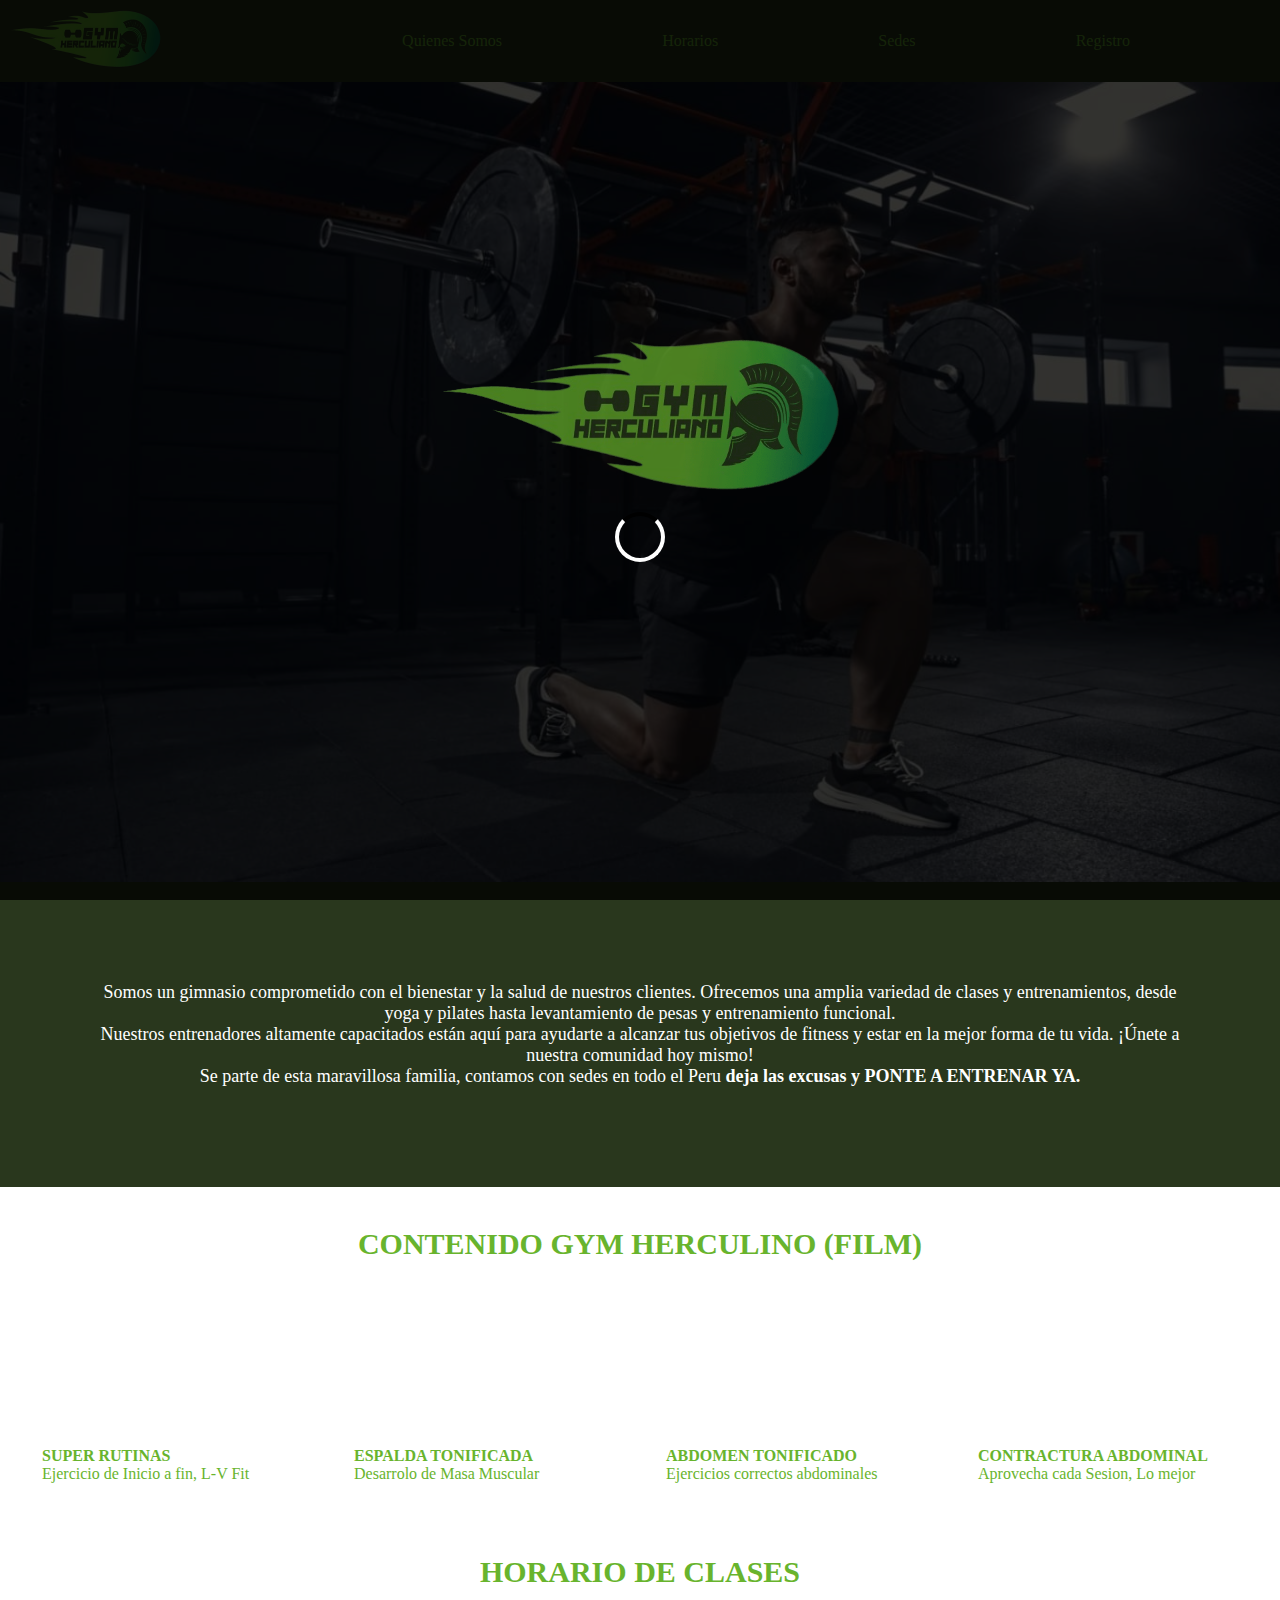
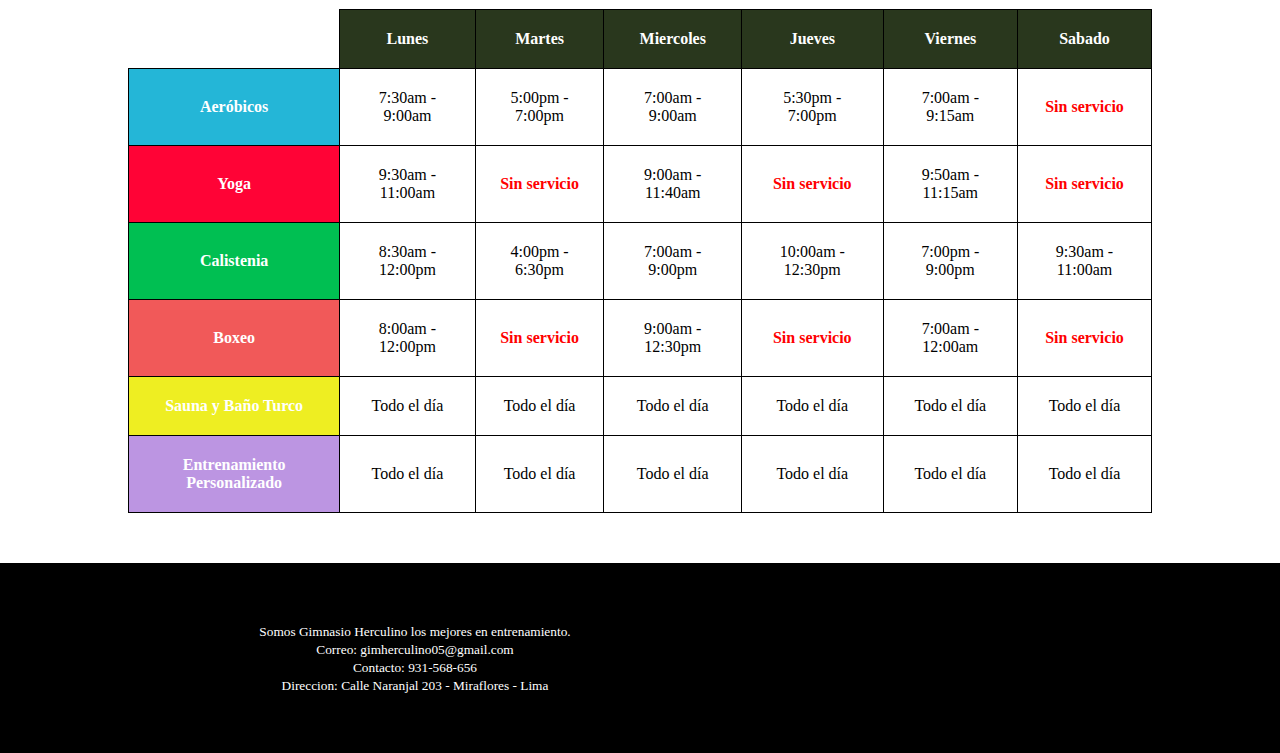
==== index.html @ 0047a0bd "Add files via upload" ====
<!DOCTYPE html>
<html>

<head>
  <meta charset="UTF-8">
  <meta name="viewport" content="width=device-width, initial-scale=1.0">
  <meta http-equiv="X-UA-Compatible" content="ie=edge">
  <title>Gym Herculiano</title>
  <link rel="icon" href="assets/img/logo-ico.ico" type="image/x-icon">
  <link rel="stylesheet" href="assets/css/style.css">
  <link rel="stylesheet" href="assets/css/animation.css">
  <link rel="stylesheet" href="assets/css/styleIndex.css">
  <script src="assets/js/functions.js"> </script>
  <script src="assets/js/models/servicios.js"> </script>
</head>
<body>
  <header id="header">
    <div>
      <a href="index.html"><img src="assets/img/logo.png" alt="250px" width="400px"></a>
    </div>
    <nav>
      <ul>
        <li>
          <a href="#quienesSomos">Quienes Somos</a>
        </li>
        <li>
          <a href="#horarios">Horarios</a>
        </li>
        <li>
          <a href="pages/sedes.html">Sedes</a>
        </li>
        <li>
          <a href="pages/inscripcion.html">Registro</a>
        </li>
      </ul>
    </nav>
  </header>

  <main>

    <div class="contenedorCarousel">
      <div id="carousel"></div>
    </div>

    <div id="quienesSomos">

      <p>Somos un gimnasio comprometido con el bienestar y la salud de nuestros clientes. Ofrecemos una amplia variedad
        de clases y entrenamientos, desde yoga y pilates hasta levantamiento de pesas y entrenamiento funcional.<br>
        Nuestros entrenadores altamente capacitados están aquí para ayudarte a alcanzar tus objetivos de fitness y estar
        en la mejor forma de tu vida. ¡Únete a nuestra comunidad hoy mismo!</p>
      <p>Se parte de esta maravillosa familia, contamos con sedes en todo el Peru <b>deja las excusas y PONTE A ENTRENAR
          YA.</b></p>
    </div>


    <div id="servicios">
      <H3 font="Area">CONTENIDO GYM HERCULINO (FILM)</H3>
      <table>
        <tr>
          <td><iframe width="310" height="150" src="https://www.youtube.com/embed/NNuSILctLo0"
              title="YouTube video player" frameborder="0"
              allow="accelerometer; autoplay; clipboard-write; encrypted-media; gyroscope; picture-in-picture; web-share"
              allowfullscreen></iframe> <br> <b> SUPER RUTINAS</b> <br> Ejercicio de Inicio a fin, L-V Fit</td>
          <td><iframe width="310" height="150" src="https://www.youtube.com/embed/wzIsWDRQmVs"
              title="RUTINA DE ESPALDA - imposible fallar! (Martes) gym topz" frameborder="0"
              allow="accelerometer; autoplay; clipboard-write; encrypted-media; gyroscope; picture-in-picture; web-share"
              allowfullscreen></iframe><br> <b> ESPALDA TONIFICADA</b> <br> Desarrolo de Masa Muscular</td>
          <td><iframe width="310" height="150" src="https://www.youtube.com/embed/6hW1lU0zSXw"
              title="Rutina Para Marcar Abdominales En Casa (15 MIN) | Adiós Barriga" frameborder="0"
              allow="accelerometer; autoplay; clipboard-write; encrypted-media; gyroscope; picture-in-picture; web-share"
              allowfullscreen></iframe><br> <b> ABDOMEN TONIFICADO</b> <br> Ejercicios correctos abdominales</td>
          <td><iframe width="310" height="150" src="https://www.youtube.com/embed/dg5NFMrqbqY"
              title="Rutina en Casa Para Marcar Abdominales | Solo 15 Minutos de abs" frameborder="0"
              allow="accelerometer; autoplay; clipboard-write; encrypted-media; gyroscope; picture-in-picture; web-share"
              allowfullscreen></iframe><br> <b> CONTRACTURA ABDOMINAL</b> <br>Aprovecha cada Sesion, Lo mejor </td>
        </tr>
      </table>
    </div>


    <section id="horarios">
      <h3>HORARIO DE CLASES</h3>
    </section>


  </main>
  <footer id="footer">
    <div>
      <p><small>Somos Gimnasio Herculino los mejores en entrenamiento.<br>Correo:
          gimherculino05@gmail.com<br>Contacto:
          931-568-656<br>Direccion: Calle Naranjal 203 - Miraflores - Lima</small></p>
    </div>
    <iframe
      src="https://www.google.com/maps/embed?pb=!1m18!1m12!1m3!1d3901.5127310227854!2d-76.96973635337072!3d-12.07701059575384!2m3!1f0!2f0!3f0!3m2!1i1024!2i768!4f13.1!3m3!1m2!1s0x9105c654272237ab%3A0x243239c102004611!2sC.%20El%20Naranjal%20203%2C%20Lima%2015023!5e0!3m2!1ses-419!2spe!4v1683480730650!5m2!1ses-419!2spe"
      width="450" style="border:0;" loading="lazy" referrerpolicy="no-referrer-when-downgrade">
    </iframe>
  </footer>
  
  <script src="assets/js/script.js"> </script>

</body>

</html>
---- assets/css/style.css ----
* {
  margin: 0;
  padding: 0;
  box-sizing: border-box;
}

:root {
  --color-primary: #29371D;
  --color-secondary: #68B42D;
  --color-end: red;
  --color-gray: #cbcbcb;
}

#header {
  display: flex;
  flex-flow: row wrap;
  justify-content: center;
  align-items: center;
  width: 100%;
  padding: 10px;
  background-color: var(--color-primary);
}

#header div {
  width: 20%;
}

#header div a img {
  width: 60%;
}

#header nav {
  width: 80%;
}

#header nav ul {
  list-style: none;
}

#header nav ul {
  display: flex;
  flex-flow: row wrap;
  justify-content: space-evenly;
}

#header nav ul li a {
  text-decoration: none;
  color: var(--color-secondary);
  padding: 15px 20px;
  border-radius: 20px;
}

#header nav ul li a:hover {
  background-color: #fff;
}

#footer {
  padding: 20px;
  background-color: black;
  color: white;
  display: flex;
  flex-flow: row wrap;
  justify-content: center;
  align-items: center;
  text-align: center;
  overflow: hidden;
}

#footer div {
  width: 50%;
}

.loader {
  position: fixed;
  top: 0;
  left: 0;
  width: 100%;
  height: 100%;
  background-color: rgba(0, 0, 0, 0.8);
  z-index: 9999;
  display: none;
  justify-content: center;
  align-items: center;
}

.loader.show {
  display: flex;
}

.loader-inner {
  position: relative;
  text-align: center;
  display: flex;
  flex-direction: column;
  align-items: center;
}

.logo {
  width: 400px;
}

.logo {
  max-width: 400px;
  opacity: 0.7;
}

.circle {
  width: 50px;
  height: 50px;
  border: 4px solid #fff;
  border-top: 4px solid #000;
  border-radius: 50%;
  animation: spin 1s infinite linear;
  margin-top: 20px;
}

.noDrop {
  cursor: no-drop;
}



#loading {
  position: fixed;
  top: 0;
  left: 0;
  width: 100%;
  height: 100%;
  background-color: rgba(255, 255, 255, 0.7);
  display: flex;
  flex-direction: column;
  justify-content: center;
  align-items: center;
  z-index: 9999;
}

.change-border {
  border-color: var(--color-secondary);
}



.modal {
  display: none;
  position: fixed;
  z-index: 9999;
  left: 0;
  top: 0;
  width: 100%;
  height: 100%;
  background-color: rgba(0, 0, 0, 0.5);
}

.modal-content {
  background-color: #fff;
  margin: 10% auto;
  padding: 20px;
  border-radius: 5px;
  width: 60%;
}

.close {
  float: right;
  font-size: 28px;
  font-weight: bold;
  cursor: pointer;
}

.close:hover {
  color: red;
}


.hidden {
  display: none;
}
.visible {
  opacity: 1!important;
}

.transition {
  opacity: 0;
  transition: opacity 0.5s ease-in;
}
---- assets/css/animation.css ----
@keyframes intermitent {
  0% {
    background: white;
  }

  50% {
    background: var(--color-secondary);
    ;
  }

  100% {
    background: white;
  }
}

@keyframes spin {
  from {
    transform: rotate(0deg);
  }

  to {
    transform: rotate(360deg);
  }
}
---- assets/css/styleIndex.css ----
/*CAROUSEL*/
.contenedorCarousel{
    width: 100%;
    height: 800px;
}
#carousel {
    width: 100%;
    height: 100%;
    overflow: hidden;
    position: relative;
}
#carousel img {
    width: 100%;
    height: 100%;
    position: absolute;
    transition: opacity 1s;
}
/*SERVICIOS*/
#servicios, #quienesSomos{
    padding: 40px;
}
/*QUIENES SOMOS*/
#quienesSomos{
    background-color: var(--color-primary);
    padding: 100px;
}
#servicios h3{
    text-align: center;
    color: var(--color-secondary);
}
#servicios table{
    margin: 30px auto;
    color: var(--color-secondary);
}
#quienesSomos p{
    text-align: center;
    color:white;
    font-size: 18px;
}
/*HORARIOS*/
#horarios{
    text-align: center;
    margin-bottom: 50px;
}
#horarios h3{
    width: 100%;
    margin-bottom: 20px;
}
#horarios table{
    width: 80%;
    border-collapse: collapse;
    margin: auto;
    border-radius: 100px;
}
#horarios th, #horarios td{
    border: 1px solid black;
}
#horarios th, #horarios .fondoVerde{
    background-color: var(--color-primary);
    color: white;
}
#horarios th, #horarios td{
    padding: 20px 15px;
    text-align: center;
}
.celdaPrimera{
    color: transparent!important;
    border: none!important;
    background-color: transparent!important;
}
h3{
    font-size: 30px;
    color: var(--color-secondary);
}
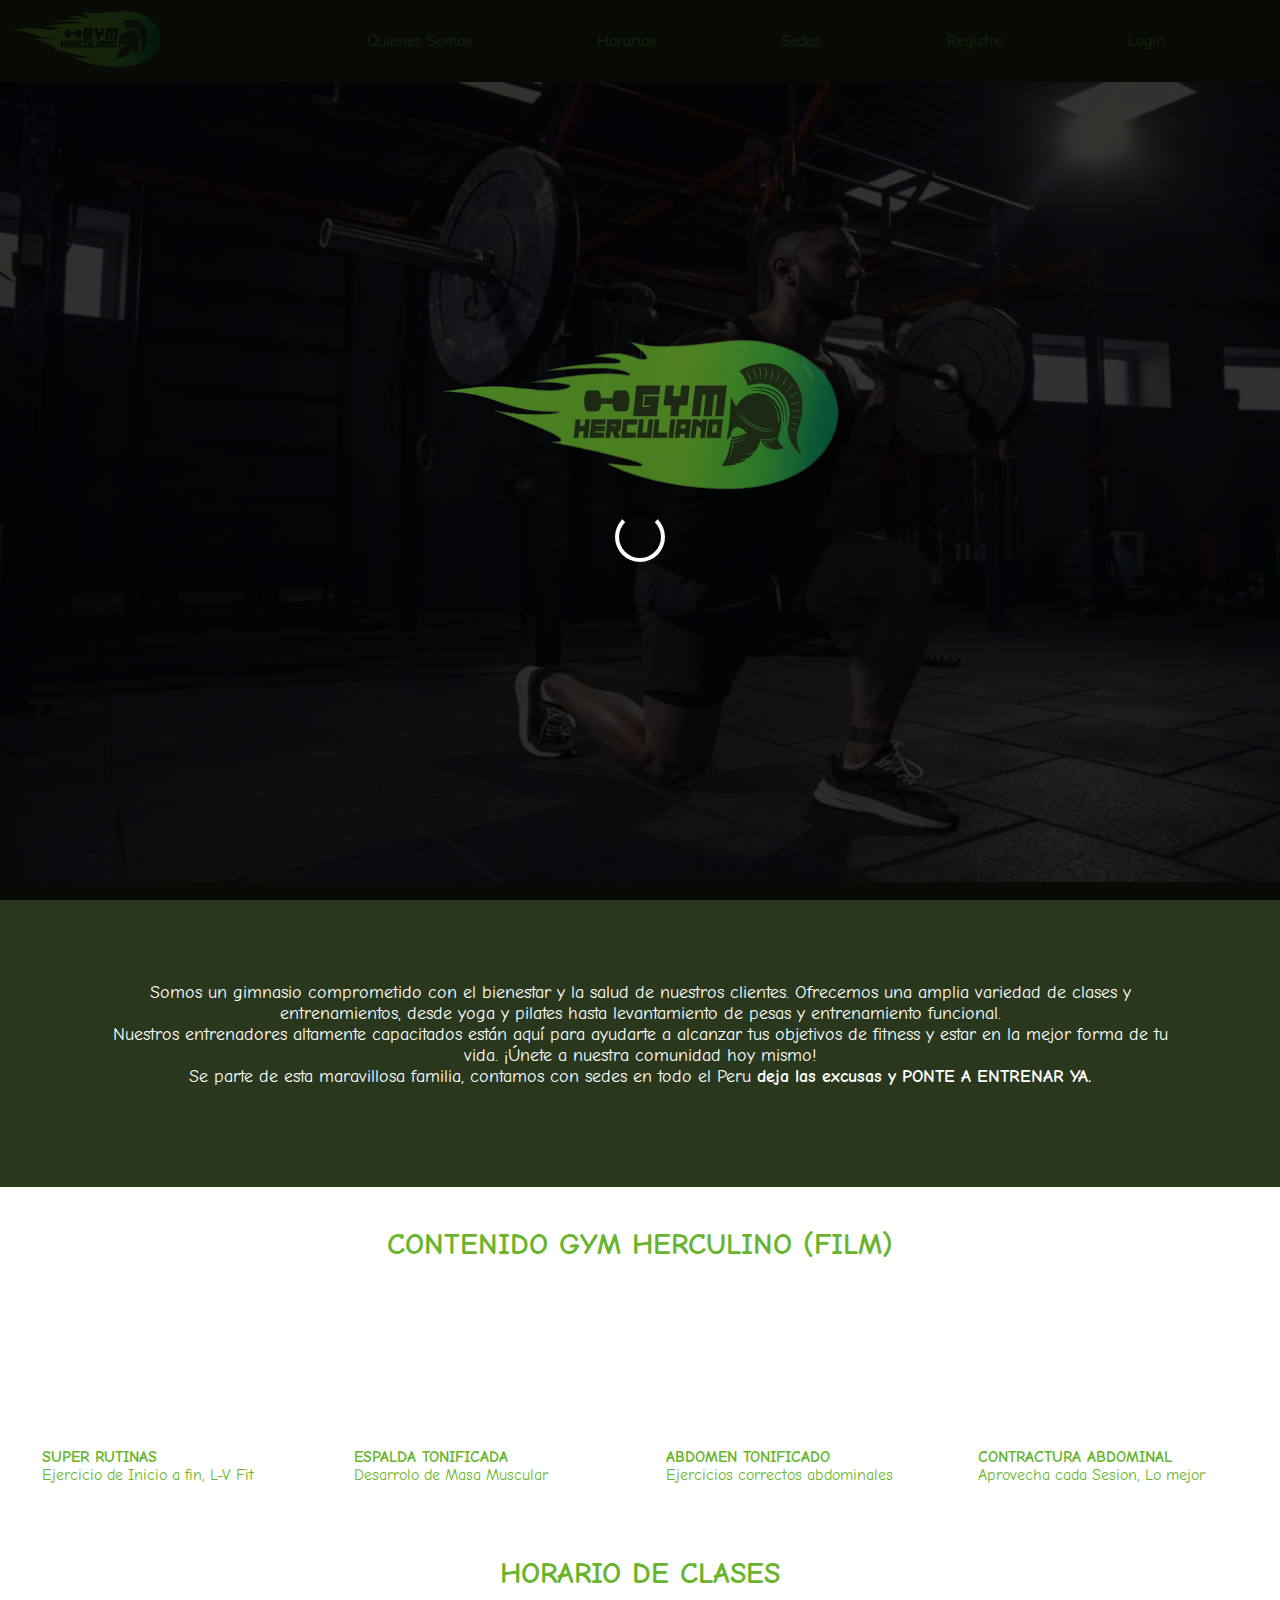
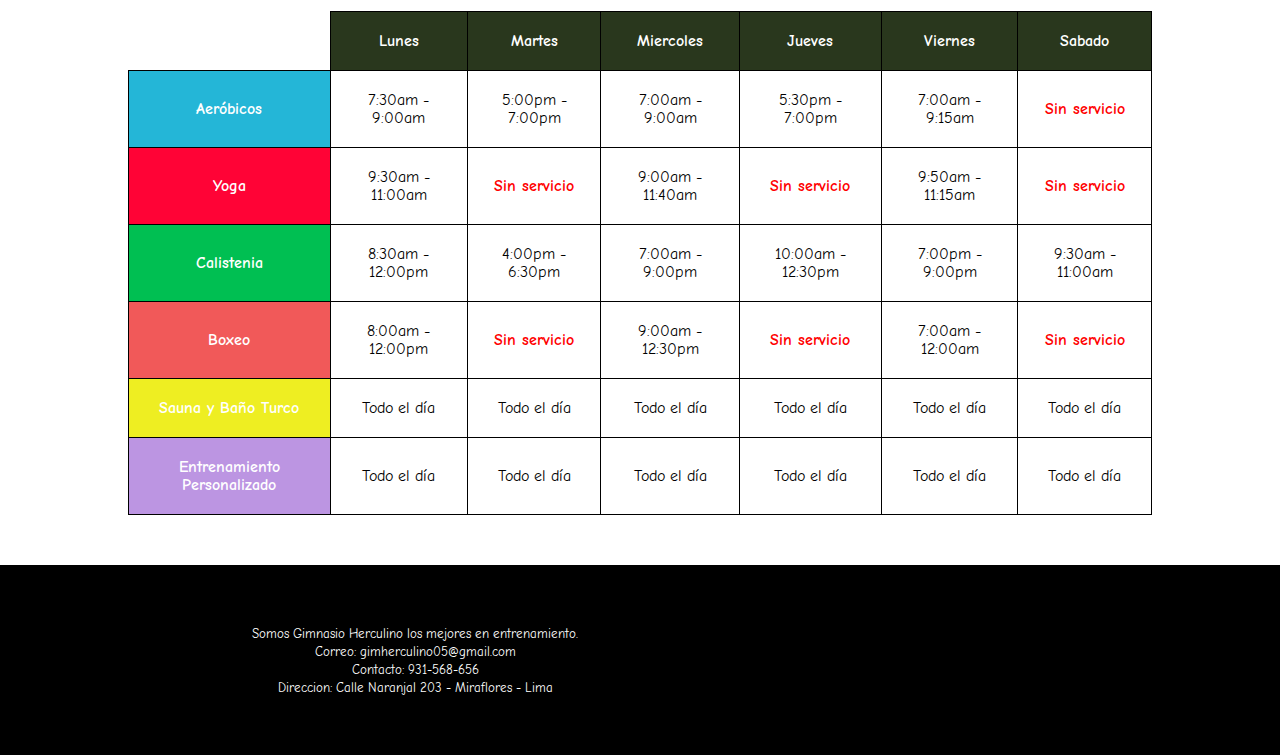
==== commit e1d15271: "plantilla final, Creación de login - PC - 20230630" ====
--- a/index.html
+++ b/index.html
@@ -5,7 +5,7 @@
   <meta charset="UTF-8">
   <meta name="viewport" content="width=device-width, initial-scale=1.0">
   <meta http-equiv="X-UA-Compatible" content="ie=edge">
-  <title>Gym Herculiano</title>
+  <title>Gym Herculino</title>
   <link rel="icon" href="assets/img/logo-ico.ico" type="image/x-icon">
   <link rel="stylesheet" href="assets/css/style.css">
   <link rel="stylesheet" href="assets/css/animation.css">
@@ -21,7 +21,7 @@
     <nav>
       <ul>
         <li>
-          <a href="#quienesSomos">Quienes Somos</a>
+          <a href="pages/quienesSomos.html">Quienes Somos</a>
         </li>
         <li>
           <a href="#horarios">Horarios</a>
@@ -31,6 +31,9 @@
         </li>
         <li>
           <a href="pages/inscripcion.html">Registro</a>
+        </li>
+        <li>
+          <a href="pages/login.html">Login</a>
         </li>
       </ul>
     </nav>
--- a/assets/css/style.css
+++ b/assets/css/style.css
@@ -1,7 +1,10 @@
+@import url('https://fonts.googleapis.com/css2?family=Comic+Neue&display=swap');
+
 * {
   margin: 0;
   padding: 0;
   box-sizing: border-box;
+  font-family: 'Comic Neue', cursive;
 }
 
 :root {
